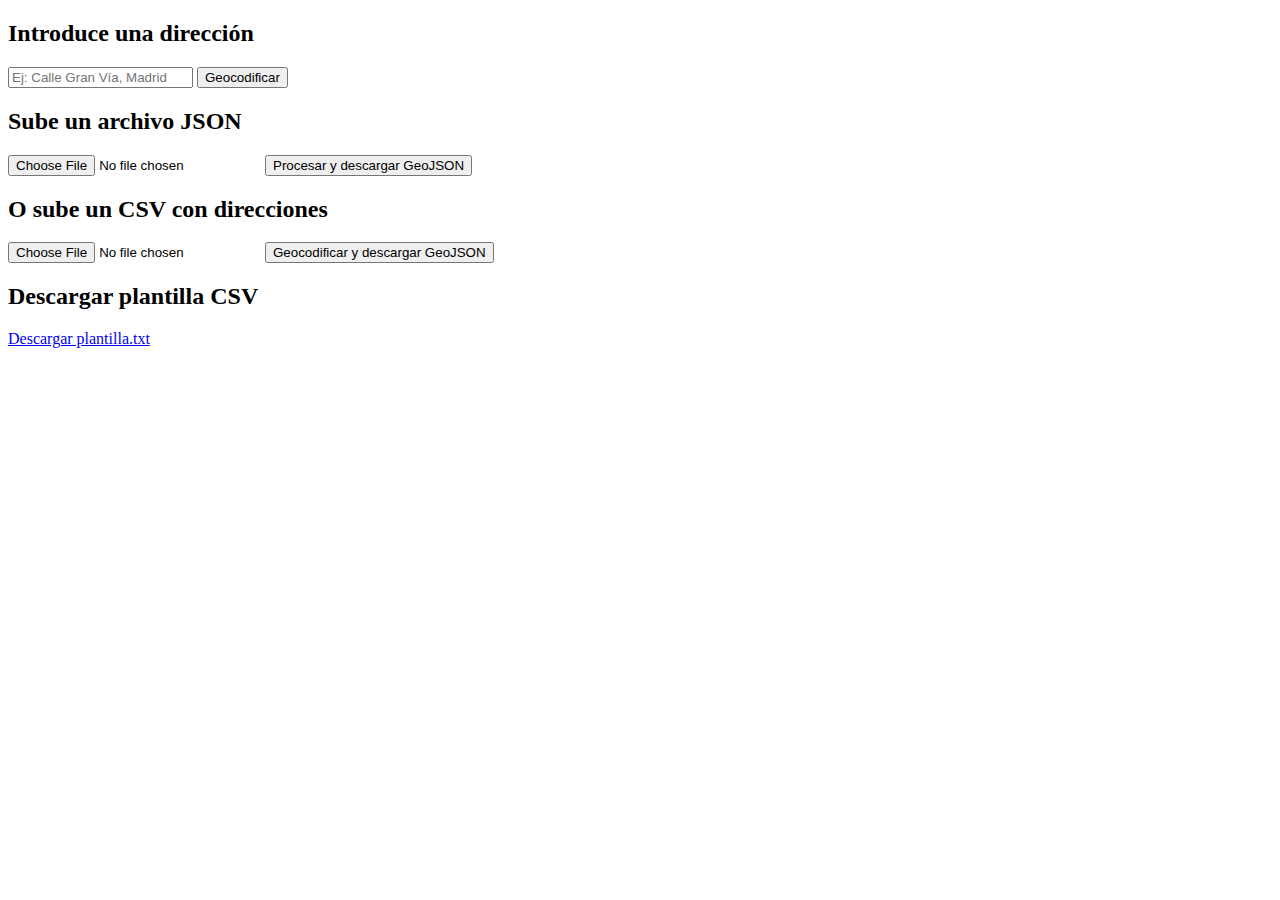
==== Geocodificacion/templates/index.html @ 7d9a2fd3 "x" ====
<!DOCTYPE html>
<html>
<head>
    <title>Geocodificación con Nominatim</title>
</head>
<body>
    <h2>Introduce una dirección</h2>
    <form action="/geocode" method="post">
        <input type="text" name="address" placeholder="Ej: Calle Gran Vía, Madrid" required>
        <input type="submit" value="Geocodificar">
    </form>

    <h2>Sube un archivo JSON</h2>
    <form action="/upload_json" method="post" enctype="multipart/form-data">
    <input type="file" name="file" accept=".json">
    <input type="submit" value="Procesar y descargar GeoJSON">
    </form>

    <h2>O sube un CSV con direcciones</h2>
    <form action="/upload_csv" method="post" enctype="multipart/form-data">
        <input type="file" name="file" accept=".csv">
        <input type="submit" value="Geocodificar y descargar GeoJSON">
    </form>

    <h2>Descargar plantilla CSV</h2>
    <a href="/descargar_plantilla">Descargar plantilla.txt</a>

</body>
</html>
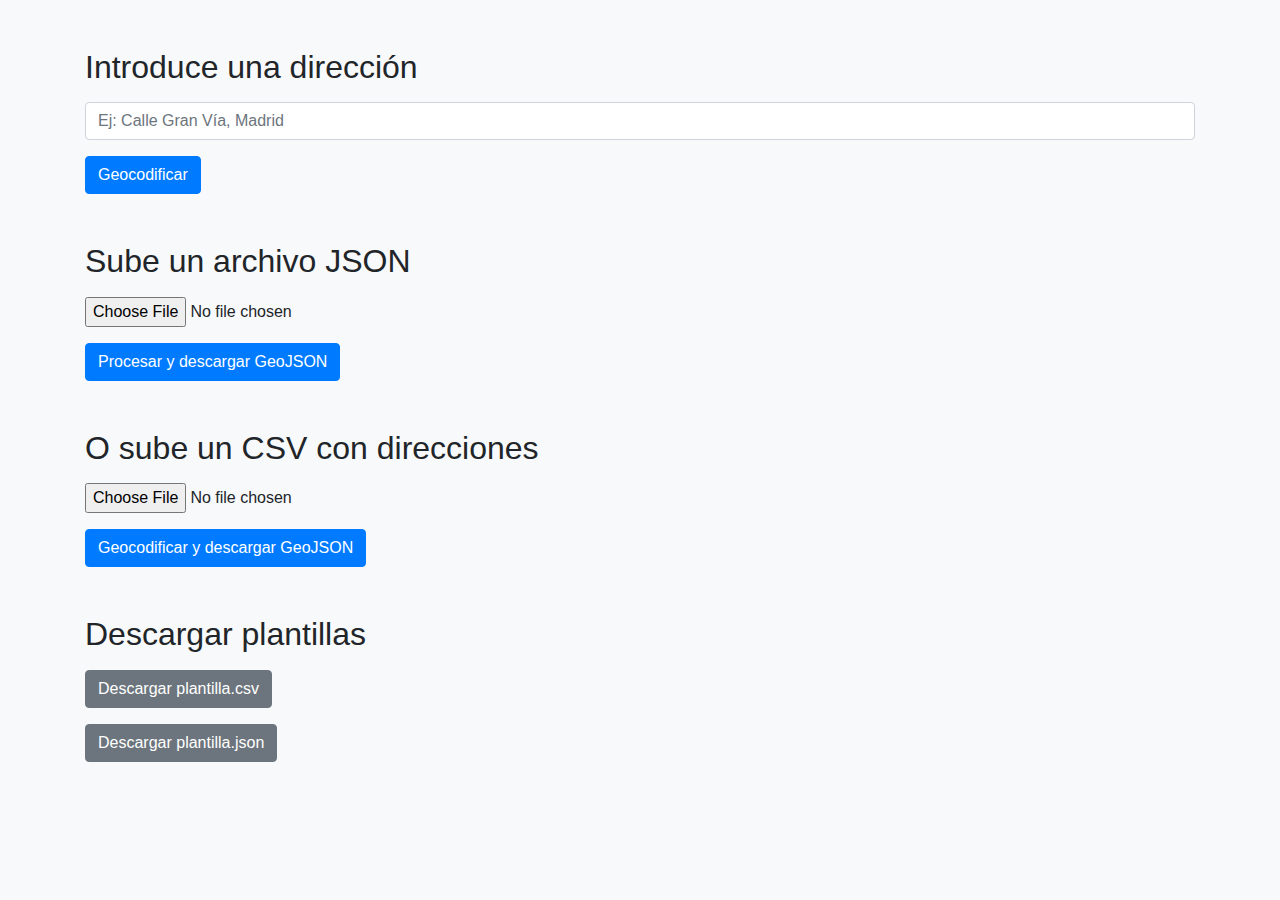
==== commit 5057d993: "x" ====
--- a/Geocodificacion/templates/index.html
+++ b/Geocodificacion/templates/index.html
@@ -1,29 +1,65 @@
 <!DOCTYPE html>
 <html>
+
 <head>
     <title>Geocodificación con Nominatim</title>
+    <!-- Bootstrap CSS -->
+    <link rel="stylesheet" href="https://maxcdn.bootstrapcdn.com/bootstrap/4.5.2/css/bootstrap.min.css">
 </head>
-<body>
-    <h2>Introduce una dirección</h2>
-    <form action="/geocode" method="post">
-        <input type="text" name="address" placeholder="Ej: Calle Gran Vía, Madrid" required>
-        <input type="submit" value="Geocodificar">
-    </form>
 
-    <h2>Sube un archivo JSON</h2>
-    <form action="/upload_json" method="post" enctype="multipart/form-data">
-    <input type="file" name="file" accept=".json">
-    <input type="submit" value="Procesar y descargar GeoJSON">
-    </form>
+<body class="bg-light">
 
-    <h2>O sube un CSV con direcciones</h2>
-    <form action="/upload_csv" method="post" enctype="multipart/form-data">
-        <input type="file" name="file" accept=".csv">
-        <input type="submit" value="Geocodificar y descargar GeoJSON">
-    </form>
+    <div class="container mt-5">
+        <h2 class="mb-3">Introduce una dirección</h2>
+        <form id="geocodeForm" action="/geocode" method="post" class="mb-5">
+            <div class="form-group">
+                <input type="text" name="address" class="form-control" placeholder="Ej: Calle Gran Vía, Madrid" required>
+            </div>
+            <input type="submit" class="btn btn-primary" value="Geocodificar">
+        </form>
 
-    <h2>Descargar plantilla CSV</h2>
-    <a href="/descargar_plantilla">Descargar plantilla.txt</a>
+        <h2 class="mb-3">Sube un archivo JSON</h2>
+        <form id="jsonForm" action="/upload_json" method="post" enctype="multipart/form-data" class="mb-5">
+            <div class="form-group">
+                <input type="file" name="file" class="form-control-file" accept=".json" required>
+            </div>
+            <input type="submit" class="btn btn-primary" value="Procesar y descargar GeoJSON">
+        </form>
 
+        <h2 class="mb-3">O sube un CSV con direcciones</h2>
+        <form id="csvForm" action="/upload_csv" method="post" enctype="multipart/form-data" class="mb-5">
+            <div class="form-group">
+                <input type="file" name="file" class="form-control-file" accept=".csv" required>
+            </div>
+            <input type="submit" class="btn btn-primary" value="Geocodificar y descargar GeoJSON">
+        </form>
+
+        <h2 class="mb-3">Descargar plantillas</h2>
+        <a href="/descargar_plantilla_csv" class="btn btn-secondary mb-3">Descargar plantilla.csv</a>
+        <br>
+        <a href="/descargar_plantilla_json" class="btn btn-secondary mb-3">Descargar plantilla.json</a>
+
+    </div>
+
+    <!-- Optional JavaScript; Bootstrap Bundle with Popper -->
+    <script src="https://ajax.googleapis.com/ajax/libs/jquery/3.5.1/jquery.min.js"></script>
+    <script src="https://maxcdn.bootstrapcdn.com/bootstrap/4.5.2/js/bootstrap.min.js"></script>
+    <script>
+        $(document).ready(function() {
+            $("form").submit(function() {
+                let formId = $(this).attr('id');
+                if (formId === "geocodeForm" && !$("[name='address']").val()) {
+                    alert("Por favor, introduzca una dirección.");
+                    return false;
+                }
+                if ((formId === "jsonForm" || formId === "csvForm") && !$("[name='file']").val()) {
+                    alert("Por favor, seleccione un archivo.");
+                    return false;
+                }
+            });
+        });
+    </script>
 </body>
+
 </html>
+
